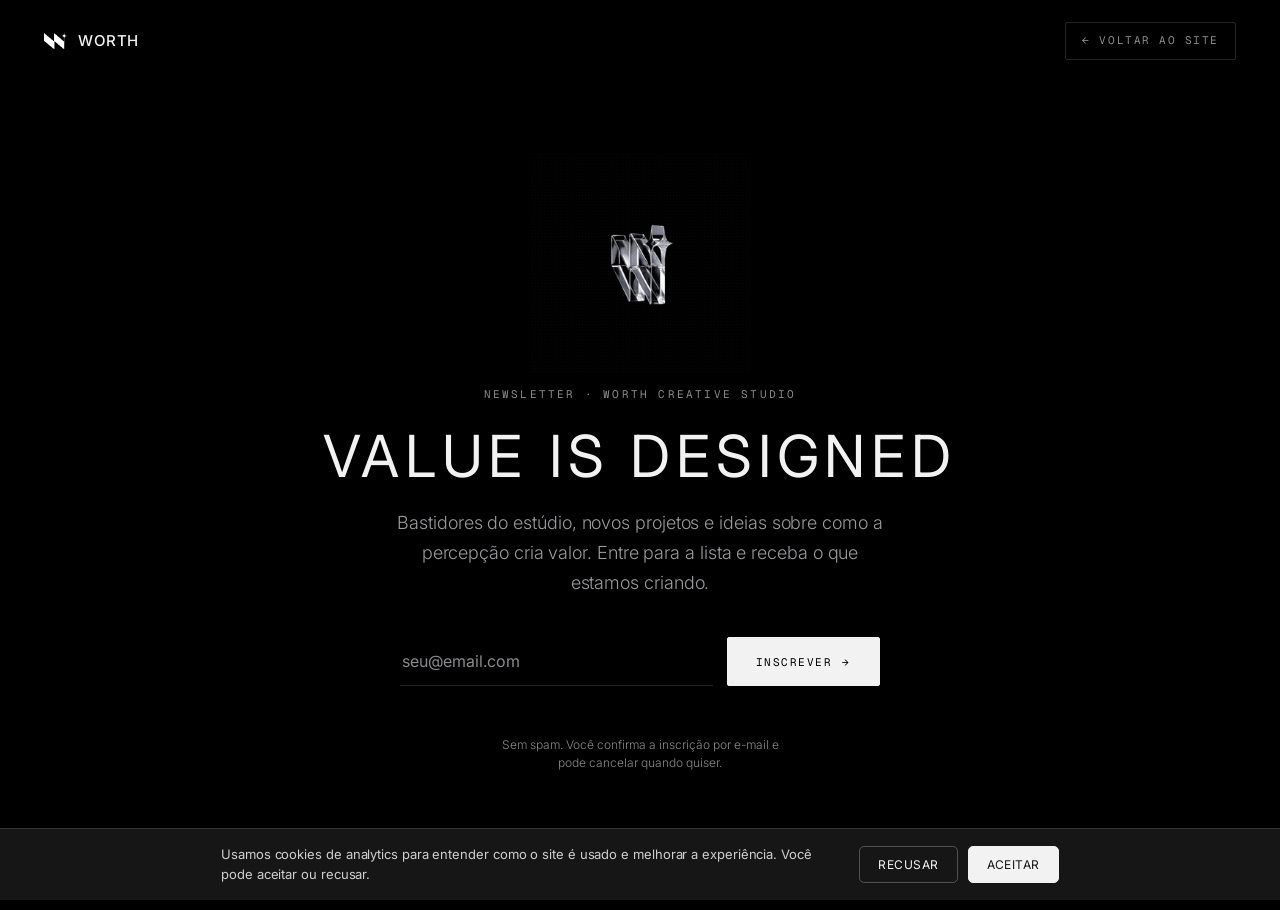
==== newsletter/index.html @ 41bb4d3d "Add dedicated newsletter landing page (/newsletter) Co-Authored-By: Claude Opus 4.8 <noreply@anthrop" ====
<!DOCTYPE html>
<html lang="pt-BR">
<head>
<meta charset="UTF-8">
<!-- Google tag (gtag.js) -->
<script async src="https://www.googletagmanager.com/gtag/js?id=G-2HPTV4CGE3"></script>
<script>
  window.dataLayer = window.dataLayer || [];
  function gtag(){dataLayer.push(arguments);}
  gtag('js', new Date());
  gtag('consent', 'default', { analytics_storage: 'denied' });
  try { if (localStorage.getItem('worth-consent') === 'granted') gtag('consent', 'update', { analytics_storage: 'granted' }); } catch (e) {}
  gtag('config', 'G-2HPTV4CGE3');
</script>
<script src="/js/consent.js?v=1" defer></script>
<meta name="viewport" content="width=device-width, initial-scale=1.0">
<title>Newsletter — Worth Creative Studio</title>
<meta name="description" content="Inscreva-se na newsletter da Worth. Bastidores, projetos e o que estamos criando no estúdio.">

<meta property="og:type" content="website">
<meta property="og:site_name" content="Worth">
<meta property="og:title" content="Newsletter — Worth Creative Studio">
<meta property="og:description" content="Receba o que projetamos no estúdio. Inscreva-se na newsletter da Worth.">
<meta property="og:url" content="https://worthcreativestudio.com/newsletter">
<meta property="og:image" content="https://worthcreativestudio.com/img/og-symbol.jpg">
<meta name="twitter:card" content="summary_large_image">
<meta name="twitter:title" content="Newsletter — Worth Creative Studio">
<meta name="twitter:description" content="Receba o que projetamos no estúdio. Inscreva-se na newsletter da Worth.">
<meta name="twitter:image" content="https://worthcreativestudio.com/img/og-symbol.jpg">

<link rel="icon" type="image/png" href="/img/favicon.png">
<link rel="apple-touch-icon" href="/img/favicon.png">
<link rel="preconnect" href="https://fonts.googleapis.com">
<link rel="preconnect" href="https://fonts.gstatic.com" crossorigin>
<link href="https://fonts.googleapis.com/css2?family=Inter:wght@300;400;500&family=Geist+Mono:wght@400;500&display=swap" rel="stylesheet">
<style>
  :root{
    --black:#000;--white:#f2f2f2;--mute:#8A8A8F;--mute2:#9a9a9f;
    --line:rgba(255,255,255,.14);
    --sans:'Inter',system-ui,-apple-system,sans-serif;
    --mono:'Geist Mono','SFMono-Regular',ui-monospace,monospace;
    --ease:cubic-bezier(.22,.61,.36,1);
  }
  *{box-sizing:border-box;margin:0;padding:0}
  html{scroll-behavior:smooth}
  body{font-family:var(--sans);background:var(--black);color:var(--white);
    font-weight:400;line-height:1.6;-webkit-font-smoothing:antialiased;
    letter-spacing:-.005em;min-height:100vh;display:flex;flex-direction:column}
  a{color:inherit;text-decoration:none}
  img{display:block;max-width:100%}
  .mono{font-family:var(--mono);font-size:11px;letter-spacing:.2em;text-transform:uppercase;color:var(--mute)}

  /* NAV */
  .nav{display:flex;justify-content:space-between;align-items:center;
    padding:22px clamp(20px,4vw,44px)}
  .brand{display:flex;align-items:center;gap:10px;font-weight:500;font-size:15px;
    letter-spacing:.05em;text-transform:uppercase}
  .brand img{height:17px;width:auto}
  .nav .back{font-family:var(--mono);font-size:11px;letter-spacing:.14em;text-transform:uppercase;
    color:var(--mute);border:1px solid var(--line);border-radius:2px;padding:9px 16px;transition:.3s var(--ease)}
  .nav .back:hover{background:var(--white);color:var(--black);border-color:var(--white)}

  /* HERO */
  .wrap{flex:1;display:flex;flex-direction:column;align-items:center;justify-content:center;
    text-align:center;padding:clamp(30px,7vw,72px) clamp(22px,5vw,44px)}
  .gif{width:clamp(150px,30vw,220px);height:auto;margin-bottom:6px}
  .kick{margin-bottom:18px}
  h1{font-family:var(--sans);font-weight:400;text-transform:uppercase;letter-spacing:.1em;
    font-size:clamp(30px,6vw,58px);line-height:1.02;margin:4px 0 0}
  .lead{color:var(--mute2);font-weight:300;font-size:clamp(15px,1.8vw,18px);
    max-width:46ch;margin:22px auto 0;line-height:1.65}

  /* FORM */
  form{display:flex;gap:14px;flex-wrap:wrap;justify-content:center;align-items:stretch;
    margin:40px auto 0;width:100%;max-width:480px}
  form input{flex:1;min-width:220px;font-family:var(--sans);font-size:16px;color:var(--white);
    background:transparent;border:none;border-bottom:1px solid var(--line);border-radius:0;
    padding:14px 2px;transition:.25s}
  form input::placeholder{color:var(--mute)}
  form input:focus{outline:none;border-color:var(--white)}
  form button{font-family:var(--mono);font-size:11px;letter-spacing:.14em;text-transform:uppercase;
    background:var(--white);color:var(--black);border:1px solid var(--white);border-radius:2px;
    padding:0 28px;min-height:48px;cursor:pointer;transition:.3s var(--ease);white-space:nowrap;
    display:inline-flex;align-items:center;gap:10px}
  form button:hover{background:#d6d6da}
  form button .arr{transition:.3s var(--ease)}
  form button:hover .arr{transform:translateX(4px)}
  .msg{font-family:var(--mono);font-size:11px;letter-spacing:.14em;text-transform:uppercase;
    color:var(--mute);margin-top:22px;min-height:1.2em}
  .msg.ok{color:#9fe3b0}.msg.err{color:#e39f9f}
  .fine{color:var(--mute);font-size:12px;font-weight:300;letter-spacing:0;text-transform:none;
    max-width:42ch;margin:14px auto 0;line-height:1.5}

  /* FOOTER */
  footer{display:flex;justify-content:space-between;align-items:center;gap:18px;flex-wrap:wrap;
    padding:24px clamp(20px,4vw,44px);border-top:1px solid var(--line)}
  footer .socials{display:flex;gap:18px}
  footer a.sl{font-family:var(--mono);font-size:11px;letter-spacing:.14em;text-transform:uppercase;color:var(--mute);transition:.25s}
  footer a.sl:hover{color:var(--white)}
  footer .cr{font-family:var(--mono);font-size:11px;letter-spacing:.06em;color:#6E6E73}

  @media (max-width:560px){
    form button{flex:1}
    footer{justify-content:center;text-align:center}
  }
  @media (prefers-reduced-motion:reduce){*{transition:none!important}}
</style>
</head>
<body>

<nav class="nav">
  <a class="brand" href="/"><img src="/img/symbol-white.png" alt="Worth">Worth</a>
  <a class="back" href="/">← Voltar ao site</a>
</nav>

<main class="wrap">
  <img class="gif" src="/img/hero-symbol.gif" alt="Símbolo da Worth" width="220" height="220">
  <div class="kick"><span class="mono">Newsletter · Worth Creative Studio</span></div>
  <h1>Value Is Designed</h1>
  <p class="lead">Bastidores do estúdio, novos projetos e ideias sobre como a percepção cria valor. Entre para a lista e receba o que estamos criando.</p>

  <form id="newsForm" novalidate>
    <input type="email" name="email" placeholder="seu@email.com" required aria-label="E-mail">
    <button type="submit">Inscrever <span class="arr">→</span></button>
  </form>
  <p class="msg" id="newsMsg" role="status" aria-live="polite"></p>
  <p class="fine">Sem spam. Você confirma a inscrição por e-mail e pode cancelar quando quiser.</p>
</main>

<footer>
  <div class="cr">© 2026 Worth Creative Studio · Value Is Designed</div>
  <div class="socials">
    <a class="sl" href="https://www.instagram.com/worth.creativestudio/" target="_blank" rel="noopener">Instagram</a>
    <a class="sl" href="https://www.linkedin.com/in/william-oribes-436bb8154/" target="_blank" rel="noopener">LinkedIn</a>
    <a class="sl" href="https://www.behance.net/williamoribes" target="_blank" rel="noopener">Behance</a>
  </div>
</footer>

<script>
(function(){
  var form=document.getElementById('newsForm');
  var msg=document.getElementById('newsMsg');
  var ML='https://assets.mailerlite.com/jsonp/2455097/forms/190626709520779256/subscribe';
  function say(txt,cls){msg.className='msg '+(cls||'');msg.textContent=txt;}
  form.addEventListener('submit',function(e){
    e.preventDefault();
    var email=(form.email.value||'').trim();
    if(!/^[^@\s]+@[^@\s]+\.[^@\s]+$/.test(email)){say('E-mail inválido.','err');return;}
    var btn=form.querySelector('button');btn.disabled=true;
    say('Enviando…','');
    var fd=new FormData();fd.append('fields[email]',email);fd.append('ml-submit','1');fd.append('anticsrf','true');
    fetch(ML,{method:'POST',body:fd,mode:'no-cors'}).then(function(){
      form.reset();btn.disabled=false;
      say('Quase lá — confirme no seu e-mail.','ok');
      try{gtag('event','newsletter_signup',{method:'landing'});}catch(e){}
    }).catch(function(){
      btn.disabled=false;say('Algo deu errado. Tente novamente.','err');
    });
  });
})();
</script>
</body>
</html>
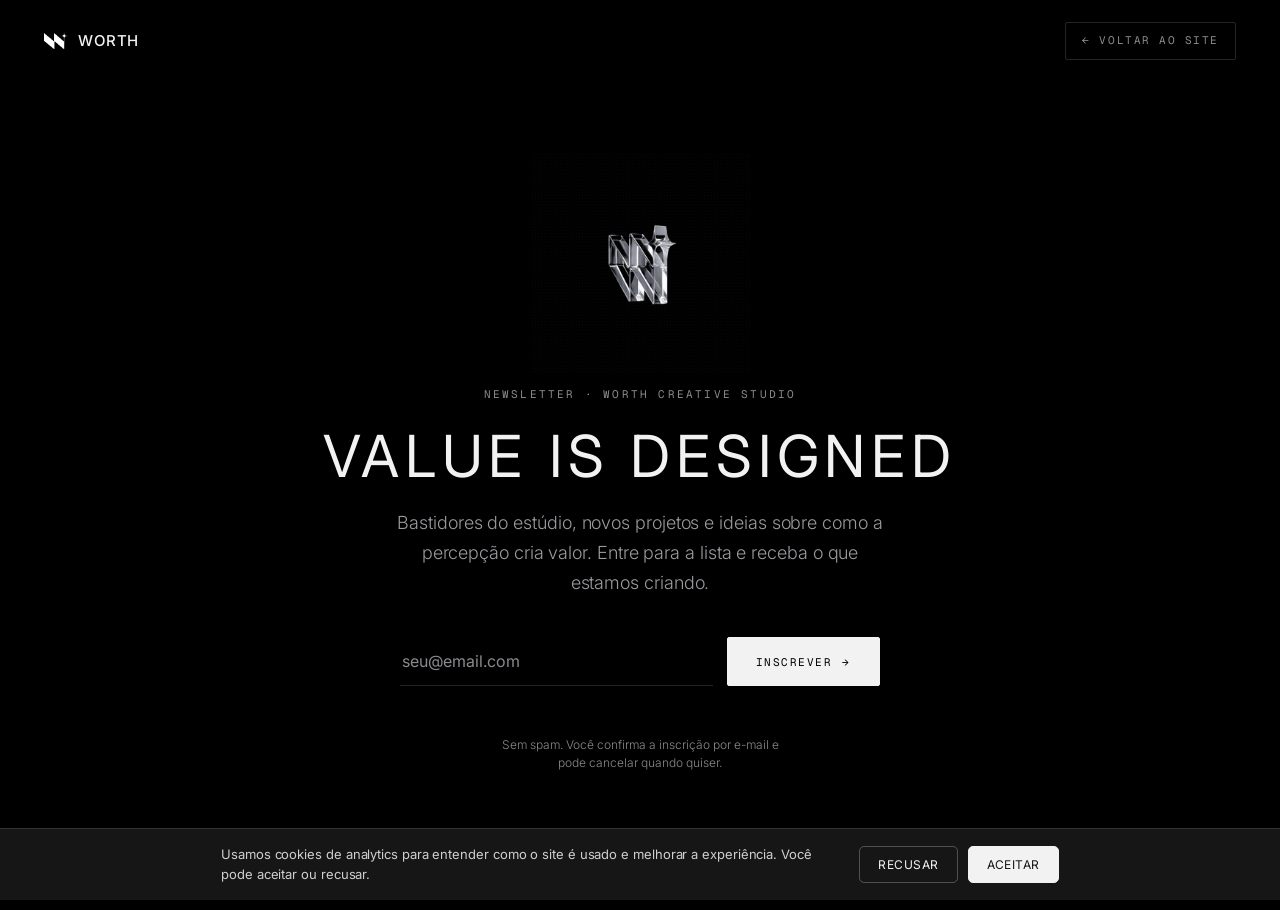
==== commit b771f493: "Atualiza site, otimiza mídia e links sociais" ====
--- a/newsletter/index.html
+++ b/newsletter/index.html
@@ -131,7 +131,7 @@
   <div class="cr">© 2026 Worth Creative Studio · Value Is Designed</div>
   <div class="socials">
     <a class="sl" href="https://www.instagram.com/worth.creativestudio/" target="_blank" rel="noopener">Instagram</a>
-    <a class="sl" href="https://www.linkedin.com/in/william-oribes-436bb8154/" target="_blank" rel="noopener">LinkedIn</a>
+    <a class="sl" href="https://www.linkedin.com/company/worth-creative-studio/about/?viewAsMember=true" target="_blank" rel="noopener">LinkedIn</a>
     <a class="sl" href="https://www.behance.net/williamoribes" target="_blank" rel="noopener">Behance</a>
   </div>
 </footer>
